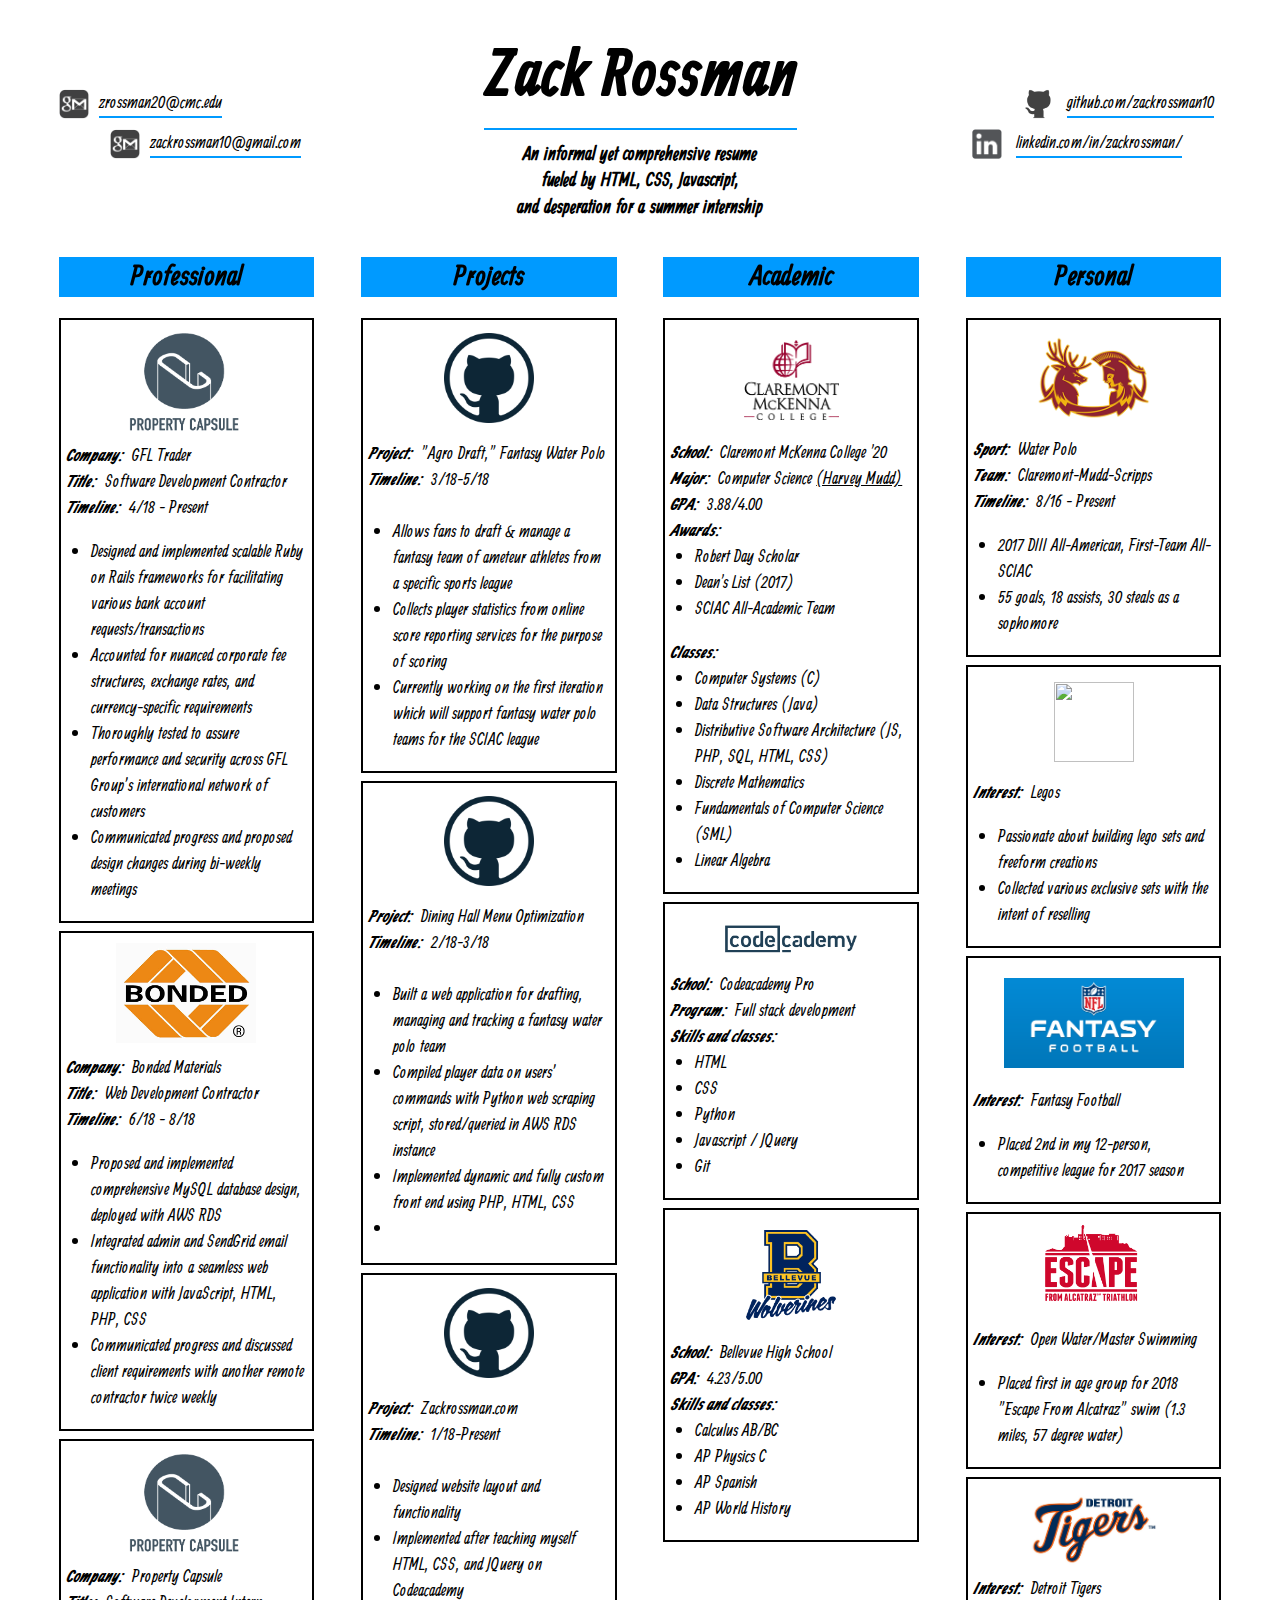
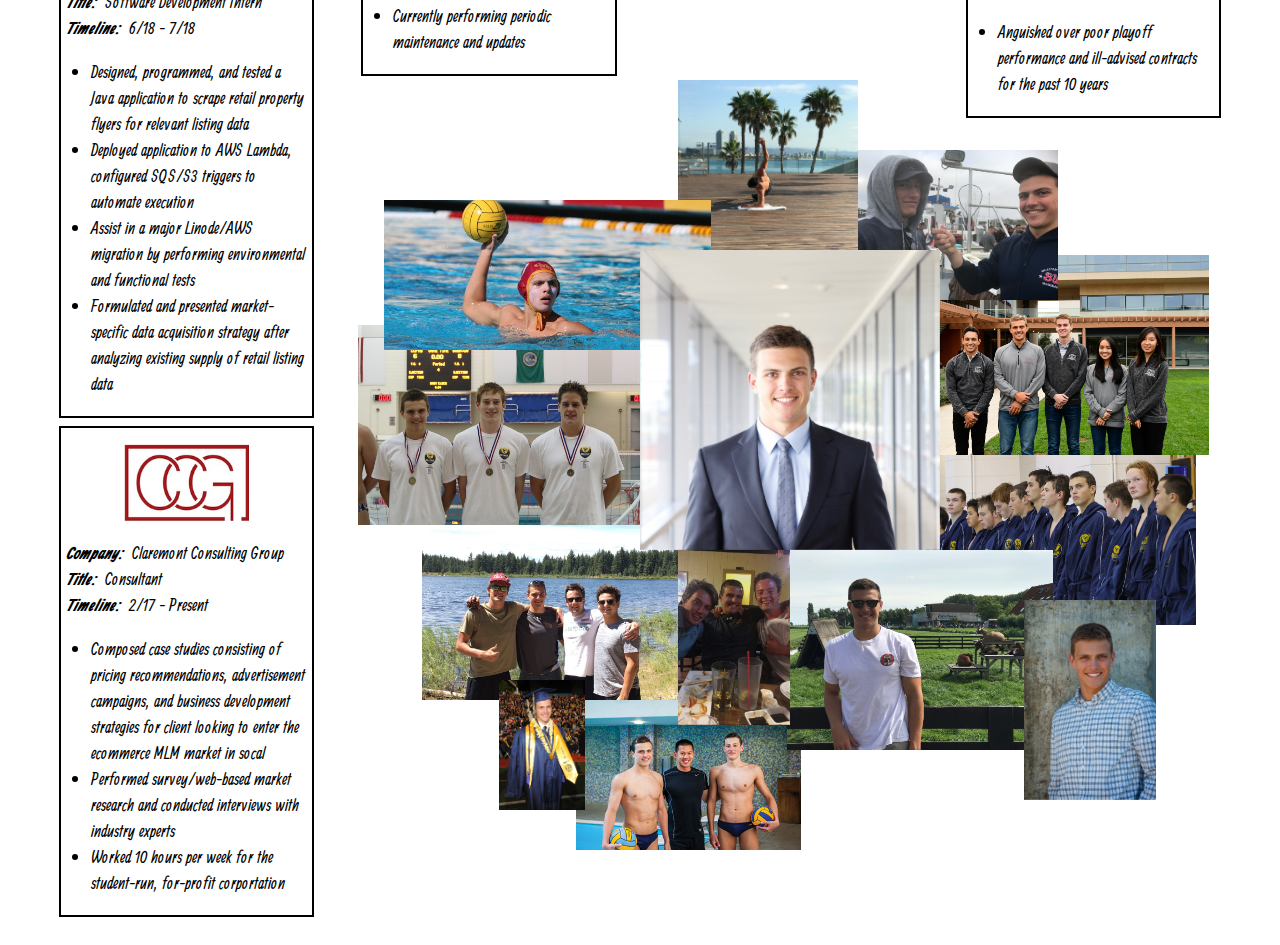
==== index.html @ 9df1e5d1 "cpanel edits" ====
<!Doctype html>
<html>
  <head>
    <title>Zack Rossman Resume</title>
    <link rel="stylesheet" type = "text/css"  href = "style.css"/>
    <link rel="icon" href="BE_logo4.png">
  </head>
  <body>
    <div class = "container">
      <div class = "header">
        <div class = "grid gmail top gm1">
          <img src = "Vsquadpics/gmail.png">
          <p>zrossman20@cmc.edu</p>
        </div>
        <div class = "grid gmail bottom gm2">
          <img src = "Vsquadpics/gmail.png">
          <p>zackrossman10@gmail.com</p>
        </div>
        <div class = "grid social-media top githubsmall">
          <img src="Vsquadpics/githubsmall.ico">
          <p><a href="https://github.com/zackrossman10">github.com/zackrossman10</a></p>
        </div>
        <div class = "grid social-media bottom linkedin">
          <img src="Vsquadpics/linkedin.png">
          <p><a href="https://www.linkedin.com/in/zack-rossman-4977ba132/">linkedin.com/in/zackrossman/</a></p>
        </div>
        <div class = "title">
          <p><span>Zack Rossman</span></p>
          <div class = "about">
            <h4>An informal yet comprehensive resume</h4>
            <h4>fueled by HTML, CSS, Javascript,</h4>
            <h4>and desperation for a summer internship</h4>
          </div>
        </div>
      </div>
      <div>
        <main>
          <div class = "sections professional">
            <div class = 'topslider'></div>
            <h5>Professional</h5>
            <div class = 'botslider'></div>
            <div class = "activity propertycapsule">
              <img src = "Vsquadpics/propertycapsule.png">
              <p> <em>Company: </em>GFL Trader<br />
                <em>Title: </em>Software Development Contractor<br />
                <em>Timeline: </em>4/18 - Present<br /></p>
              <ul>
                <li>Designed and implemented scalable Ruby on Rails frameworks for facilitating various bank account requests/transactions</li>
                <li>Accounted for nuanced corporate fee structures, exchange rates, and currency-specific requirements</li>
                <li>Thoroughly tested to assure performance and security across GFL Group’s international network of customers</li>
                <li>Communicated progress and proposed design changes during bi-weekly meetings</li>
              </ul>
            </div>
            <div class = "activity bonded">
              <a href="http://www.bondedmaterials.net/"><img src = "Vsquadpics/bonded.png"></a>
              <p> <em>Company: </em>Bonded Materials<br />
                <em>Title: </em>Web Development Contractor<br />
                <em>Timeline: </em>6/18 - 8/18<br /></p>
              <ul>
                <li>Proposed and implemented comprehensive MySQL database design, deployed with AWS RDS</li>
                <li>Integrated admin and SendGrid email functionality into a seamless web application with JavaScript, HTML, PHP, CSS</li>
                <li>Communicated progress and discussed client requirements with another remote contractor twice weekly</li>
              </ul>
            </div>
            <div class = "activity propertycapsule">
              <a href="https://search.propertycapsule.com/"><img src = "Vsquadpics/propertycapsule.png"></a>
              <p> <em>Company: </em>Property Capsule<br />
                <em>Title: </em>Software Development Intern<br />
                <em>Timeline: </em>6/18 - 7/18<br /></p>
              <ul>
                <li>Designed, programmed, and tested a Java application to scrape retail property flyers for relevant listing data</li>
                <li>Deployed application to AWS Lambda, configured SQS/S3 triggers to automate execution</li>
                <li>Assist in a major Linode/AWS migration by performing environmental and functional tests</li>
                <li>Formulated and presented market-specific data acquisition strategy after analyzing existing supply of retail listing data</li>
              </ul>
            </div>
            <div class = "activity ccg">
              <a href="https://www.linkedin.com/company/claremont-consulting-group-inc./"><img src = "Vsquadpics/ccg.png"></a>
              <p> <em>Company: </em>Claremont Consulting Group<br />
                <em>Title: </em>Consultant<br />
                <em>Timeline: </em>2/17 - Present<br /></p>
              <ul>
                <li>Composed case studies consisting of pricing recommendations,
                  advertisement campaigns, and business development strategies
                  for client looking to enter the ecommerce MLM market in socal</li>
                <li>Performed survey/web-based market research and conducted
                  interviews with industry experts</li>
                <li>Worked 10 hours per week for the student-run, for-profit
                  corportation</li>
              </ul>
            </div>
          </div>
          <div class = "sections athletic">
            <div class = 'topslider'></div>
            <h5>Projects</h5>
            <div class = 'botslider'></div>
            <div class = "activity 1v1fantasy">
              <a href="https://github.com/zackrossman10/agro-draft"><img src = 'Vsquadpics/github.png'></a>
              <p><em>Project: </em>"Agro Draft," Fantasy Water Polo<br />
                <em>Timeline: </em>3/18-5/18<br /><br/></p>
              <ul>
                <li>Allows fans to draft & manage a fantasy team of ameteur athletes from a specific sports league</li>
                <li>Collects player statistics from online score reporting services for the purpose of scoring</li>
                <li>Currently working on the first iteration which will support fantasy water polo teams for the SCIAC league</li>
              </ul>
            </div>
            <div class = "activity dininghall5">
              <img src = 'Vsquadpics/github.png'>
              <p><em>Project: </em>Dining Hall Menu Optimization<br />
                <em>Timeline: </em>2/18-3/18<br /><br/></p>
              <ul>
                <li>Built a web application for drafting, managing and tracking a fantasy water polo team</li>
                <li>Compiled player data on users’ commands with Python web scraping script, stored/queried in AWS RDS instance </li>
                <li>Implemented dynamic and fully custom front end using PHP, HTML, CSS<li>
              </ul>
            </div>
            <div class = "activity zackrossmancom">
              <a href="https://github.com/zackrossman10/zackrossman.com"><img src = 'Vsquadpics/github.png'></a>
              <p><em>Project: </em>Zackrossman.com<br />
                <em>Timeline: </em>1/18-Present<br /><br /></p>
              <ul>
                <li>Designed website layout and functionality</li>
                <li>Implemented after teaching myself HTML, CSS, and JQuery on Codeacademy</li>
                <li>Currently performing periodic maintenance and updates</li>
              </ul>
            </div>
          </div>
          <div class = "sections academic">
            <div class = 'topslider'></div>
            <h5>Academic</h5>
            <div class = 'botslider'></div>
            <div class = "activity cmc">
              <a href="https://www.cs.hmc.edu/"><img src = "Vsquadpics/cmc.png"></a>
              <p><em>School: </em>Claremont McKenna College '20<br />
                <em>Major: </em>Computer Science <u>(Harvey Mudd)</u><br />
                <em>GPA: </em>3.88/4.00<br />
                <em>Awards:</em></p>
              <ul>
                <li>Robert Day Scholar</li>
                <li>Dean's List (2017)</li>
                <li>SCIAC All-Academic Team</li>
              </ul>
              <p><em>Classes:</em></p>
              <ul>
                <li>Computer Systems (C)</li>
                <li>Data Structures (Java)</li>
                <li>Distributive Software Architecture (JS, PHP, SQL, HTML, CSS)</li>
                <li>Discrete Mathematics</li>
                <li>Fundamentals of Computer Science (SML)</li>
                <li>Linear Algebra</li>
              </ul>
            </div>
            <div class = "activity codeacademy">
              <img src = "Vsquadpics/codeacademy.png">
              <p><em>School: </em>Codeacademy Pro<br />
                <em>Program: </em>Full stack development<br />
                <em>Skills and classes: </em></p>
              <ul>
                <li>HTML</li>
                <li>CSS</li>
                <li>Python</li>
                <li>Javascript / JQuery</li>
                <li>Git</li>
              </ul>
            </div>
            <div class = "activity bellevuehs">
              <a href="https://bsd405.org/bhs/"><img src = "Vsquadpics/bhs.png"></a>
              <p><em>School: </em>Bellevue High School <br />
                <em>GPA: </em>4.23/5.00 <br />
                <em>Skills and classes: </em></p>
              <ul>
                <li>Calculus AB/BC</li>
                <li>AP Physics C</li>
                <li>AP Spanish</li>
                <li>AP World History</li>
              </ul>
            </div>
          </div>
          <div class = "sections personal">
            <div class = 'topslider'></div>
            <h5>Personal</h5>
            <div class = 'botslider'></div>
            <div class = "activity cms">
              <a href="https://www.cmsathletics.org/sports/mwaterpolo/index"><img src = "Vsquadpics/cms.png"></a>
              <p><em>Sport: </em>Water Polo<br />
                <em>Team: </em>Claremont-Mudd-Scripps<br />
                <em>Timeline: </em>8/16 - Present<br /></p>
              <ul>
                <li>2017 DIII All-American, First-Team All-SCIAC</li>
                <li>55 goals, 18 assists, 30 steals as a sophomore</li>
              </ul>
            </div>
            <div class = "activity lego">
              <img src = "Vsquadpics/lego.JPG">
              <p><em>Interest: </em>Legos</p>
              <ul>
                <li>Passionate about building lego sets and freeform creations</li>
                <li>Collected various exclusive sets with the intent of reselling</li>
              </ul>
            </div>
            <div class = "activity fantasy">
              <img src = "Vsquadpics/fantasy.png">
              <p><em>Interest: </em>Fantasy Football</p>
              <ul>
                <li>Placed 2nd in my 12-person, competitive league for 2017 season</li>
              </ul>
            </div>
            <div class = "activity openwater">
              <img src = "Vsquadpics/escape.jpg">
              <p><em>Interest: </em>Open Water/Master Swimming</p>
              <ul>
                <li>Placed first in age group for 2018 "Escape From Alcatraz" swim (1.3 miles, 57 degree water)</li>
              </ul>
            </div>
            <div class = "activity tigers">
              <img src = "Vsquadpics/tigers.jpg">
              <p><em>Interest: </em>Detroit Tigers</p>
              <ul>
                <li>Anguished over poor playoff performance and ill-advised contracts for the past 10 years</li>
              </ul>
            </div>
          </div>
          <div class = 'personal-images'>
            <img class = "pic robe-lineup" src = "Vsquadpics/IMG-0001.JPG">
            <img class = "pic best-wp" src = "Vsquadpics/IMG-0002.JPG">
            <img class = "pic best-ccg" src = "Vsquadpics/IMG-0005.JPG">
            <img class = "pic graduation" src = "Vsquadpics/IMG-0006.JPG">
            <img class = "pic andrew" src = "Vsquadpics/IMG-0013.JPG">
            <img class = "pic headshot" src = "Vsquadpics/IMG-00141.jpg">
            <img class = "pic bro" src = "Vsquadpics/IMG-0016.JPG">
            <img class = "pic barcelona" src = "Vsquadpics/IMG-0018.JPG">
            <img class = "pic llama" src = "Vsquadpics/IMG-0017.JPG">
            <img class = "pic tahoe-friends" src = "Vsquadpics/IMG-0020.JPG">
            <img class = "pic sake" src = "Vsquadpics/IMG-0021.PNG">
            <img class = "pic marco-cam" src = "Vsquadpics/IMG-0023.JPG">
            <img class = "pic senior-pic" src = "Vsquadpics/IMG-0025.JPG">
          </div>
        </main>
      </div>
    </div>
    <script
  src="https://code.jquery.com/jquery-3.2.1.min.js"
  integrity="sha256-hwg4gsxgFZhOsEEamdOYGBf13FyQuiTwlAQgxVSNgt4="
  crossorigin="anonymous"></script>
    <script src = "main.js"></script>
  </body>
</html>
---- style.css ----
@font-face {
  font-family: "Ranga";
  src: url(Ranga-Regular.ttf) format('truetype');
}

@font-face {
  font-family: "Ranga-bold";
  src: url(Ranga-Bold.ttf) format('truetype');
}

html {
  font-family: "Ranga", serif;
  font-size: 18px;
}

body {
  background-image:
  url("https://s3.amazonaws.com/codecademy-content/courses/freelance-1/unit-2/selga.png");
}

em {
  font-family: "Ranga-bold", serif;
}

.container {
  display: grid;
  grid-template: repeat(2, fit-content(2000px)) / 100%;
}

/*hsl(162,73%,47%)*/
.botslider {
    position: relative;
    top: -8px;
    left: 0;
    height: 5px;
    background-color: #21CE99;
    width: 0%;
    z-index: 0;
}

/*hsl(162,73%,47%)*/
.topslider {
    position: relative;
    bottom: -8px;
    right: 0;
    height: 5px;
    background-color: #21CE99;
    width: 0%;
    z-index: 0;
    transform: rotate(180deg);
}

.topslider span{
  position: sticky;
  top: 0;
}

h1 {
  margin-top: 10px;
  font-family: "Ranga-bold";
  font-size: 60px;
  margin-bottom: 0px;
}

.title span {
  font-family: "Ranga-bold";
  font-size: 70px;
  border-bottom: 2px solid #009AFF;
}

h4 {
  font-size: 20px;
  line-height: 0;
}

.header {
  align-items: center;

}

.grid p{
  margin: 10px;
  white-space: nowrap;
  justify-self: left;
  border-bottom: 2px solid #009AFF;
}

.grid {
  display: grid;
  position: absolute;
  grid-template: fit-content(500px) / repeat(2, fit-content(400px));
  justify-items: center;
  align-items: center;
}

.top {
  top: 80px;
}

.bottom {
  top: 120px;
}

.gmail img {
  width: 30px;
  height: 30px;
}

.githubsmall {
  margin-left: 79%;
}

.linkedin {
  margin-left: 75%;
}

.gm1 {
  margin-left: 4%;
}

.gm2 {
  margin-left: 8%;
}

.githubsmall img{
  width: 38px;
  height: 38px;
}

.linkedin img{
  width: 30px;
  height: 30px;
  margin-left: 4px;
  margin-right: 4px;
}

a{
 text-decoration:none;
 color: black;
}

.title {
  width: 100%;
  text-align: center;
}

main {
  display: grid;
  grid-template: 1fr / 1fr 1fr 1fr 1fr;
  grid-column-gap: 4%;
  justify-content: space-between;
  align-content: center;
  margin-left: 4%;
  margin-right: 4%;
  margin-top: 10px;
  margin-bottom: 20px;
}

.sections h5 {
  line-height: 40px;
  text-align: center;
  background-color: #009AFF;
  position: sticky;
  top: 0px;
  font-size: 30px;
  margin-bottom: 0;
  margin-top: 0;
  z-index: 20;
}

.professional {
  display: grid;
  height: 100%;
  grid-template: repeat(5, fit-content(600px)) / 1fr;
  grid-row-gap: 8px;
}

.activity {
  border: 2px solid black;
  background-color: white;
}

.activity em{
  margin: 0 5px;
}

h5 {
  margin: 10px 0;
}

 li {
  margin-right: 5px;
}

.sections span {
  color: white;
}

ul {
  margin-left: -10px;
}

.propertycapsule img{
  margin: 9px auto;
  display: flex;
  width: 140px;
  height: 105px;
}

.propertycapsule p{
  margin-top: 0;
}

.bonded img{
  width: 140px;
  height: 100px;
  margin: 10px auto;
  display: flex;
}

.bonded p{
  margin-top: 12px;
}

.ccg img {
  margin: 15px auto;
  display: flex;
  width: 125px;
  height: 80px;
}

.genea img {
  margin: 15px auto;
  display: flex;
  width: 70px;
  height: 70px;
}

.sears img {
  margin-top: 0;
  margin-bottom: -30px;
  margin-left: auto;
  margin-right: auto;
  display: flex;
  width: 100px;
  height: 100px;
}

.msc img {
  margin: 15px auto;
  display: flex;
  width: 90px;
  height: 70px;
}

.lifeguard img {
  margin: 15px auto;
  display: flex;
  width: 70px;
  height: 90px;
}

.athletic {
  display: grid;
  height: 63%;
  grid-template: repeat(4, fit-content(600px)) 1fr / 1fr;
  grid-row-gap: 8px;
}

.athletic ul{
  margin-top: 0;
}

.athletic p{
  margin-bottom: 0;
}

.athletic img{
  margin: 13px auto;
  display: flex;
  width: 90px;
  height: 90px;
}

.cms img {
  margin-left: auto;
  margin-right: auto;
  margin-top: -2px;
  margin-bottom: -19px;
  display: flex;
  width: 120px;
  height:120px;
}

.bhs img {
  margin: 20px auto;
  display: flex;
  width: 80px;
  height: 70px;
}

.academic {
  display: grid;
  height: 52%;
  grid-template: repeat(3, fit-content(600px)) / 1fr;
  grid-row-gap: 8px;
}

.academic p{
  margin-bottom: 0px;
}

.academic ul{
  margin-top: 0;
}

.cmc img {
  margin: 20px auto;
  display: flex;
  width: 95px;
  height: 80px;
}

.codeacademy img{
  margin-left: auto;
  margin-right: auto;
  margin-top: 10px;
  margin-bottom: -10px;
  display: flex;
  width: 150px;
  height: 50px;
}

.personal {
  display: grid;
  height: 62%;
  grid-template: repeat(4, fit-content(600px)) 1fr / 1fr;
  grid-row-gap: 8px;
}

.openwater img{
  width: 200px;
  height: 90px;
  display: flex;
  margin: 5px auto;
  margin-bottom: 0;
}

.tigers img{
  width: 180px;
  height: 90px;
  display: flex;
  margin: 5px auto;
  margin-bottom: 0;
}

.tigers p{
  margin-top: 2px;
}

.images {
  display: grid;
  grid-template: 1fr / repeat(2, fit-content(200px));
  justify-items: center;
  justify-content: center;
  grid-column-gap: 20px;
  margin-top: 20px;
}

.bellevuehs img {
    margin: 20px auto;
    display: flex;
    width: 90px;
    height: 90px;
}

.fantasy img {
  margin: 20px auto;
  display: flex;
  width: 180px;
  height: 90px;
}

.yoga img {
  margin: 15px auto;
  display: flex;
  width: 100px;
  height: 80px;
}

.lego img {
  margin: 15px auto;
  display: flex;
  width: 80px;
  height: 80px;
}

.robe-lineup {
  width: 300px;
  height: 200px;
  top: 2025px;
  left: 70%;
}

.best-wp {
  width: 327px;
  height: 150px;
  top: 1800px;
  left: 30%;
  z-index: 5;

}

.best-ccg {
  width: 300px;
  height: 200px;
  top: 1855px;
  left: 71%;
}

.graduation {
  width: 86px;
  height: 130px;
  top: 2280px;
  left: 39%;
  z-index: 10;
}

.andrew {
  width: 225px;
  height: 150px;
  top: 2300px;
  left: 45%;

}

.headshot {
  width: 300px;
  height: 300px;
  top: 1850px;
  left: 50%;
  z-index: 20;
}

.bro {
  width: 200px;
  height: 150px;
  top: 1750px;
  left: 67%;

}

.llama {
  width: 266px;
  height: 200px;
  top: 2150px;
  left: 61.5%;
}

.barcelona {
  width: 180px;
  height: 240px;
  top: 1680px;
  left: 53%;
  z-index: 2;
}

.tahoe-friends {
  width: 266px;
  height: 200px;
  top: 2100px;
  left: 33%;
  z-index: 0;
}

.sake {
  width: 112px;
  height: 200px;
  top: 2125px;
  left: 53%;
  z-index: 3;
}

.marco-cam {
  width: 300px;
  height: 200px;
  top: 1925px;
  left: 28%;
}

.senior-pic {
  width: 132px;
  height: 200px;
  top: 2200px;
  left: 80%;
  z-index: 21;
}

.pic {
  position: absolute;
}

.front{
  z-index: 2000;
}
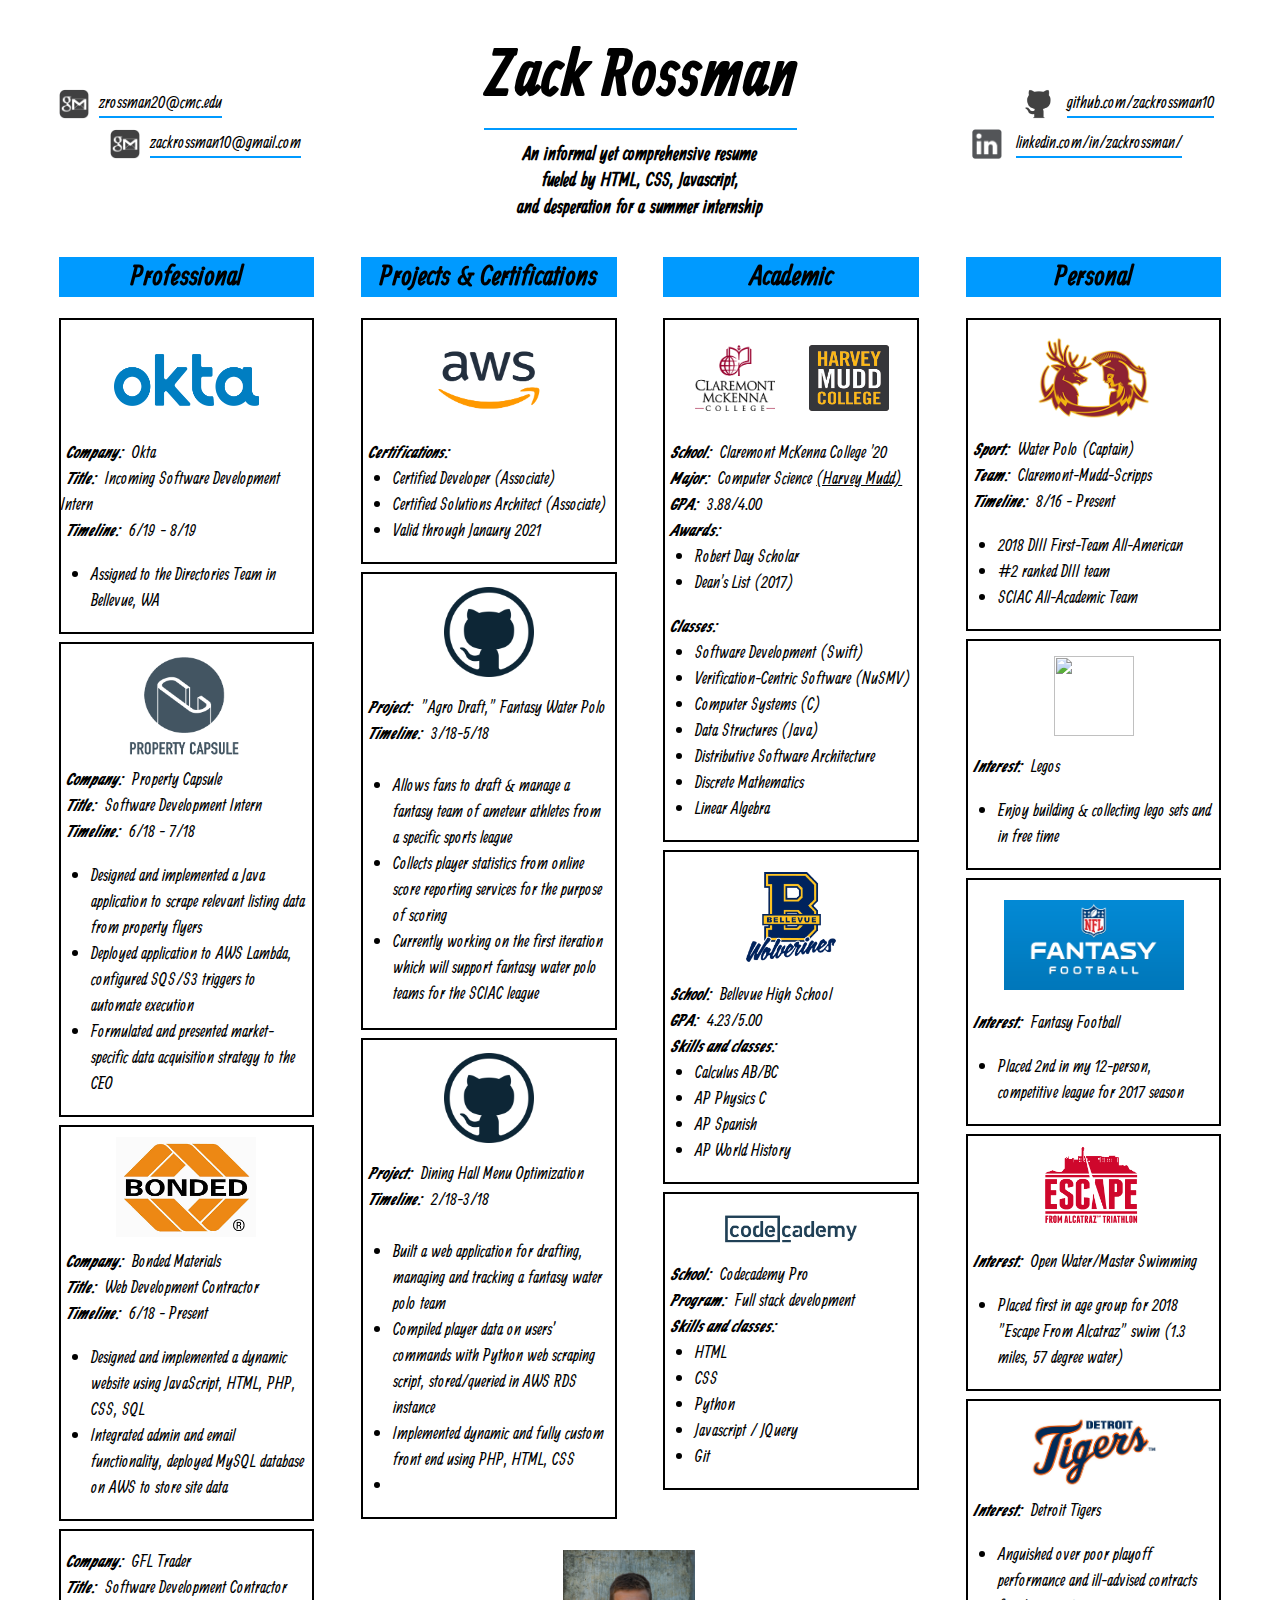
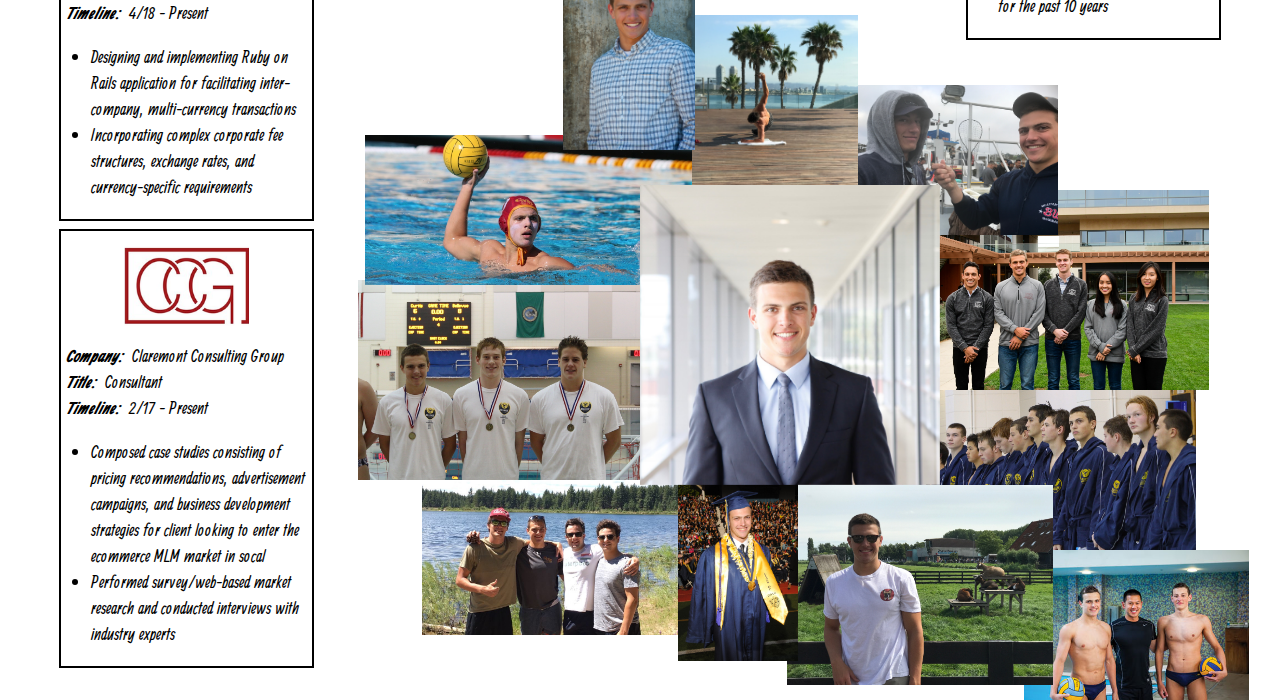
==== commit fd93a7f0: "spring update 2019" ====
--- a/index.html
+++ b/index.html
@@ -18,11 +18,11 @@
         </div>
         <div class = "grid social-media top githubsmall">
           <img src="Vsquadpics/githubsmall.ico">
-          <p><a href="https://github.com/zackrossman10">github.com/zackrossman10</a></p>
+          <p><a href="https://github.com/zackrossman10" target="_blank">github.com/zackrossman10</a></p>
         </div>
         <div class = "grid social-media bottom linkedin">
           <img src="Vsquadpics/linkedin.png">
-          <p><a href="https://www.linkedin.com/in/zack-rossman-4977ba132/">linkedin.com/in/zackrossman/</a></p>
+          <p><a href="https://www.linkedin.com/in/zack-rossman-4977ba132/" target="_blank">linkedin.com/in/zackrossman/</a></p>
         </div>
         <div class = "title">
           <p><span>Zack Rossman</span></p>
@@ -39,39 +39,43 @@
             <div class = 'topslider'></div>
             <h5>Professional</h5>
             <div class = 'botslider'></div>
+            <div class = "activity okta">
+              <a href="https://www.okta.com/" target="_blank"><img src = "Vsquadpics/okta.svg.png"></a>
+              <p> <em>Company: </em>Okta<br />
+                <em>Title: </em>Incoming Software Development Intern<br />
+                <em>Timeline: </em>6/19 - 8/19<br /></p>
+              <ul>
+                <li>Assigned to the Directories Team in Bellevue, WA</li>
+              </ul>
+            </div>
             <div class = "activity propertycapsule">
-              <img src = "Vsquadpics/propertycapsule.png">
+              <a href="https://search.propertycapsule.com/" target="_blank"><img src = "Vsquadpics/propertycapsule.png"></a>
+              <p> <em>Company: </em>Property Capsule<br />
+                <em>Title: </em>Software Development Intern<br />
+                <em>Timeline: </em>6/18 - 7/18<br /></p>
+              <ul>
+                <li>Designed and implemented a Java application to scrape relevant listing data from property flyers</li>
+                <li>Deployed application to AWS Lambda, configured SQS/S3 triggers to automate execution</li>
+                <li>Formulated and presented market-specific data acquisition strategy to the CEO</li>
+              </ul>
+            </div>
+            <div class = "activity bonded">
+              <a href="http://www.bondedmaterials.net/" target="_blank"><img src = "Vsquadpics/bonded.png"></a>
+              <p> <em>Company: </em>Bonded Materials<br />
+                <em>Title: </em>Web Development Contractor<br />
+                <em>Timeline: </em>6/18 - Present<br /></p>
+              <ul>
+                <li>Designed and implemented a dynamic website using JavaScript, HTML, PHP, CSS, SQL</li>
+                <li>Integrated admin and email functionality, deployed MySQL database on AWS to store site data</li>
+              </ul>
+            </div>
+            <div class = "activity glftrader">
               <p> <em>Company: </em>GFL Trader<br />
                 <em>Title: </em>Software Development Contractor<br />
                 <em>Timeline: </em>4/18 - Present<br /></p>
               <ul>
-                <li>Designed and implemented scalable Ruby on Rails frameworks for facilitating various bank account requests/transactions</li>
-                <li>Accounted for nuanced corporate fee structures, exchange rates, and currency-specific requirements</li>
-                <li>Thoroughly tested to assure performance and security across GFL Group’s international network of customers</li>
-                <li>Communicated progress and proposed design changes during bi-weekly meetings</li>
-              </ul>
-            </div>
-            <div class = "activity bonded">
-              <a href="http://www.bondedmaterials.net/"><img src = "Vsquadpics/bonded.png"></a>
-              <p> <em>Company: </em>Bonded Materials<br />
-                <em>Title: </em>Web Development Contractor<br />
-                <em>Timeline: </em>6/18 - 8/18<br /></p>
-              <ul>
-                <li>Proposed and implemented comprehensive MySQL database design, deployed with AWS RDS</li>
-                <li>Integrated admin and SendGrid email functionality into a seamless web application with JavaScript, HTML, PHP, CSS</li>
-                <li>Communicated progress and discussed client requirements with another remote contractor twice weekly</li>
-              </ul>
-            </div>
-            <div class = "activity propertycapsule">
-              <a href="https://search.propertycapsule.com/"><img src = "Vsquadpics/propertycapsule.png"></a>
-              <p> <em>Company: </em>Property Capsule<br />
-                <em>Title: </em>Software Development Intern<br />
-                <em>Timeline: </em>6/18 - 7/18<br /></p>
-              <ul>
-                <li>Designed, programmed, and tested a Java application to scrape retail property flyers for relevant listing data</li>
-                <li>Deployed application to AWS Lambda, configured SQS/S3 triggers to automate execution</li>
-                <li>Assist in a major Linode/AWS migration by performing environmental and functional tests</li>
-                <li>Formulated and presented market-specific data acquisition strategy after analyzing existing supply of retail listing data</li>
+                <li>Designing and implementing Ruby on Rails application for facilitating inter-company, multi-currency transactions</li>
+                <li>Incorporating complex corporate fee structures, exchange rates, and currency-specific requirements</li>
               </ul>
             </div>
             <div class = "activity ccg">
@@ -85,17 +89,24 @@
                   for client looking to enter the ecommerce MLM market in socal</li>
                 <li>Performed survey/web-based market research and conducted
                   interviews with industry experts</li>
-                <li>Worked 10 hours per week for the student-run, for-profit
-                  corportation</li>
               </ul>
             </div>
           </div>
           <div class = "sections athletic">
             <div class = 'topslider'></div>
-            <h5>Projects</h5>
-            <div class = 'botslider'></div>
+            <h5>Projects & Certifications</h5>
+            <div class = 'botslider'></div>
+            <div class = "activity aws">
+              <a href="https://aws.amazon.com/certification/" target="_blank"><img src = 'Vsquadpics/aws.png'></a>
+              <p><em>Certifications:</em>
+              <ul>
+                <a href="Certifications/AWSCertifiedDeveloper-Associate.pdf" target="_blank"><li>Certified Developer (Associate)</li></a>
+                <a href="Certifications/AWSCertifiedSolutionsArchitect-Associate.pdf" target="_blank"><li>Certified Solutions Architect (Associate)</li></a>
+                <li>Valid through Janaury 2021</li>
+              </ul>
+            </div>
             <div class = "activity 1v1fantasy">
-              <a href="https://github.com/zackrossman10/agro-draft"><img src = 'Vsquadpics/github.png'></a>
+              <a href="https://github.com/zackrossman10/agro-draft" target="_blank"><img src = 'Vsquadpics/github.png'></a>
               <p><em>Project: </em>"Agro Draft," Fantasy Water Polo<br />
                 <em>Timeline: </em>3/18-5/18<br /><br/></p>
               <ul>
@@ -114,23 +125,24 @@
                 <li>Implemented dynamic and fully custom front end using PHP, HTML, CSS<li>
               </ul>
             </div>
-            <div class = "activity zackrossmancom">
-              <a href="https://github.com/zackrossman10/zackrossman.com"><img src = 'Vsquadpics/github.png'></a>
+            <!-- <div class = "activity zackrossmancom">
+              <a href="https://github.com/zackrossman10/zackrossman.com" target="_blank"><img src = 'Vsquadpics/github.png'></a>
               <p><em>Project: </em>Zackrossman.com<br />
                 <em>Timeline: </em>1/18-Present<br /><br /></p>
               <ul>
                 <li>Designed website layout and functionality</li>
-                <li>Implemented after teaching myself HTML, CSS, and JQuery on Codeacademy</li>
+                <li>Implemented after teaching myself HTML, CSS, and JQuery on Codecademy</li>
                 <li>Currently performing periodic maintenance and updates</li>
               </ul>
-            </div>
+            </div> -->
           </div>
           <div class = "sections academic">
             <div class = 'topslider'></div>
             <h5>Academic</h5>
             <div class = 'botslider'></div>
-            <div class = "activity cmc">
-              <a href="https://www.cs.hmc.edu/"><img src = "Vsquadpics/cmc.png"></a>
+            <div class = "activity">
+              <a href="https://www.cmc.edu/" target="_blank"><img class = "cmc" src = "Vsquadpics/cmc.png"></a>
+              <a href="https://www.cs.hmc.edu/" target="_blank"><img class = "hmc" src = "Vsquadpics/hmc.jpg"></a>
               <p><em>School: </em>Claremont McKenna College '20<br />
                 <em>Major: </em>Computer Science <u>(Harvey Mudd)</u><br />
                 <em>GPA: </em>3.88/4.00<br />
@@ -138,21 +150,33 @@
               <ul>
                 <li>Robert Day Scholar</li>
                 <li>Dean's List (2017)</li>
-                <li>SCIAC All-Academic Team</li>
               </ul>
               <p><em>Classes:</em></p>
               <ul>
+                <li>Software Development (Swift)</li>
+                <li>Verification-Centric Software (NuSMV)</li>
                 <li>Computer Systems (C)</li>
                 <li>Data Structures (Java)</li>
-                <li>Distributive Software Architecture (JS, PHP, SQL, HTML, CSS)</li>
+                <li>Distributive Software Architecture</li>
                 <li>Discrete Mathematics</li>
-                <li>Fundamentals of Computer Science (SML)</li>
                 <li>Linear Algebra</li>
+              </ul>
+            </div>
+            <div class = "activity bellevuehs">
+              <a href="https://bsd405.org/bhs/" target="_blank"><img src = "Vsquadpics/bhs.png"></a>
+              <p><em>School: </em>Bellevue High School <br />
+                <em>GPA: </em>4.23/5.00 <br />
+                <em>Skills and classes: </em></p>
+              <ul>
+                <li>Calculus AB/BC</li>
+                <li>AP Physics C</li>
+                <li>AP Spanish</li>
+                <li>AP World History</li>
               </ul>
             </div>
             <div class = "activity codeacademy">
               <img src = "Vsquadpics/codeacademy.png">
-              <p><em>School: </em>Codeacademy Pro<br />
+              <p><em>School: </em>Codecademy Pro<br />
                 <em>Program: </em>Full stack development<br />
                 <em>Skills and classes: </em></p>
               <ul>
@@ -163,43 +187,31 @@
                 <li>Git</li>
               </ul>
             </div>
-            <div class = "activity bellevuehs">
-              <a href="https://bsd405.org/bhs/"><img src = "Vsquadpics/bhs.png"></a>
-              <p><em>School: </em>Bellevue High School <br />
-                <em>GPA: </em>4.23/5.00 <br />
-                <em>Skills and classes: </em></p>
-              <ul>
-                <li>Calculus AB/BC</li>
-                <li>AP Physics C</li>
-                <li>AP Spanish</li>
-                <li>AP World History</li>
-              </ul>
-            </div>
           </div>
           <div class = "sections personal">
             <div class = 'topslider'></div>
             <h5>Personal</h5>
             <div class = 'botslider'></div>
             <div class = "activity cms">
-              <a href="https://www.cmsathletics.org/sports/mwaterpolo/index"><img src = "Vsquadpics/cms.png"></a>
-              <p><em>Sport: </em>Water Polo<br />
+              <a href="https://www.cmsathletics.org/sports/mwaterpolo/index" target="_blank"><img src = "Vsquadpics/cms.png"></a>
+              <p><em>Sport: </em>Water Polo (Captain)<br />
                 <em>Team: </em>Claremont-Mudd-Scripps<br />
                 <em>Timeline: </em>8/16 - Present<br /></p>
               <ul>
-                <li>2017 DIII All-American, First-Team All-SCIAC</li>
-                <li>55 goals, 18 assists, 30 steals as a sophomore</li>
+                <li>2018 DIII First-Team All-American</li>
+                <li>#2 ranked DIII team</li>
+                <li>SCIAC All-Academic Team</li>
               </ul>
             </div>
             <div class = "activity lego">
-              <img src = "Vsquadpics/lego.JPG">
+              <a href="https://www.lego.com/en-us" target="blank"><img src = "Vsquadpics/lego.JPG"></a>
               <p><em>Interest: </em>Legos</p>
               <ul>
-                <li>Passionate about building lego sets and freeform creations</li>
-                <li>Collected various exclusive sets with the intent of reselling</li>
+                <li>Enjoy building & collecting lego sets and in free time</li>
               </ul>
             </div>
             <div class = "activity fantasy">
-              <img src = "Vsquadpics/fantasy.png">
+              <a href="http://fantasy.nfl.com/" target="blank"><img src = "Vsquadpics/fantasy.png"></a>
               <p><em>Interest: </em>Fantasy Football</p>
               <ul>
                 <li>Placed 2nd in my 12-person, competitive league for 2017 season</li>
@@ -213,29 +225,29 @@
               </ul>
             </div>
             <div class = "activity tigers">
-              <img src = "Vsquadpics/tigers.jpg">
+              <a href="https://www.mlb.com/tigers" target="blank"><img src = "Vsquadpics/tigers.jpg"></a>
               <p><em>Interest: </em>Detroit Tigers</p>
               <ul>
                 <li>Anguished over poor playoff performance and ill-advised contracts for the past 10 years</li>
               </ul>
             </div>
           </div>
-          <div class = 'personal-images'>
-            <img class = "pic robe-lineup" src = "Vsquadpics/IMG-0001.JPG">
-            <img class = "pic best-wp" src = "Vsquadpics/IMG-0002.JPG">
-            <img class = "pic best-ccg" src = "Vsquadpics/IMG-0005.JPG">
-            <img class = "pic graduation" src = "Vsquadpics/IMG-0006.JPG">
-            <img class = "pic andrew" src = "Vsquadpics/IMG-0013.JPG">
-            <img class = "pic headshot" src = "Vsquadpics/IMG-00141.jpg">
-            <img class = "pic bro" src = "Vsquadpics/IMG-0016.JPG">
-            <img class = "pic barcelona" src = "Vsquadpics/IMG-0018.JPG">
-            <img class = "pic llama" src = "Vsquadpics/IMG-0017.JPG">
-            <img class = "pic tahoe-friends" src = "Vsquadpics/IMG-0020.JPG">
-            <img class = "pic sake" src = "Vsquadpics/IMG-0021.PNG">
-            <img class = "pic marco-cam" src = "Vsquadpics/IMG-0023.JPG">
-            <img class = "pic senior-pic" src = "Vsquadpics/IMG-0025.JPG">
-          </div>
         </main>
+        <div class = 'personal-images'>
+          <img class = "pic robe-lineup" src = "Vsquadpics/IMG-0001.JPG">
+          <img class = "pic best-wp" src = "Vsquadpics/IMG-0002.JPG">
+          <img class = "pic best-ccg" src = "Vsquadpics/IMG-0005.JPG">
+          <img class = "pic graduation" src = "Vsquadpics/IMG-0006.JPG">
+          <img class = "pic andrew" src = "Vsquadpics/IMG-0013.JPG">
+          <img class = "pic headshot" src = "Vsquadpics/IMG-00141.jpg">
+          <img class = "pic bro" src = "Vsquadpics/IMG-0016.JPG">
+          <img class = "pic barcelona" src = "Vsquadpics/IMG-0018.JPG">
+          <img class = "pic llama" src = "Vsquadpics/IMG-0017.JPG">
+          <img class = "pic tahoe-friends" src = "Vsquadpics/IMG-0020.JPG">
+          <!-- <img class = "pic sake" src = "Vsquadpics/IMG-0021.PNG"> -->
+          <img class = "pic marco-cam" src = "Vsquadpics/IMG-0023.JPG">
+          <img class = "pic senior-pic" src = "Vsquadpics/IMG-0025.JPG">
+        </div>
       </div>
     </div>
     <script
--- a/style.css
+++ b/style.css
@@ -229,6 +229,13 @@
   height: 80px;
 }
 
+.okta img {
+  margin: 34px auto;
+  display: flex;
+  width: 145px;
+  height: 52px;
+}
+
 .genea img {
   margin: 15px auto;
   display: flex;
@@ -314,11 +321,32 @@
   margin-top: 0;
 }
 
-.cmc img {
-  margin: 20px auto;
-  display: flex;
-  width: 95px;
-  height: 80px;
+.cmc {
+  margin-left: 30px;
+  margin-right: 30px;
+  margin-top: 25px;
+  margin-bottom: 3px;
+  display: inline-block;
+  width: 80px;
+  height: 66px;
+}
+
+.aws img {
+  margin: 10px auto;
+  width: 200px;
+  height: 100px;
+}
+
+.aws p {
+  margin-top: 0px;
+}
+
+.hmc {
+  margin-top: 25px;
+  margin-bottom: 3px;
+  display: inline-block;
+  width: 80px;
+  height: 66px;
 }
 
 .codeacademy img{
@@ -398,15 +426,15 @@
 .robe-lineup {
   width: 300px;
   height: 200px;
-  top: 2025px;
+  top: 1960px;
   left: 70%;
 }
 
 .best-wp {
   width: 327px;
   height: 150px;
-  top: 1800px;
-  left: 30%;
+  top: 1735px;
+  left: 28.5%;
   z-index: 5;
 
 }
@@ -414,30 +442,30 @@
 .best-ccg {
   width: 300px;
   height: 200px;
-  top: 1855px;
+  top: 1790px;
   left: 71%;
 }
 
 .graduation {
-  width: 86px;
-  height: 130px;
-  top: 2280px;
-  left: 39%;
-  z-index: 10;
+  width: 120px;
+  height: 181px;
+  top: 2080px;
+  left: 53%;
+  z-index: 3;
+
 }
 
 .andrew {
   width: 225px;
   height: 150px;
-  top: 2300px;
-  left: 45%;
-
+  top: 2150px;
+  left: 80%;
 }
 
 .headshot {
   width: 300px;
   height: 300px;
-  top: 1850px;
+  top: 1785px;
   left: 50%;
   z-index: 20;
 }
@@ -445,7 +473,7 @@
 .bro {
   width: 200px;
   height: 150px;
-  top: 1750px;
+  top: 1685px;
   left: 67%;
 
 }
@@ -453,14 +481,14 @@
 .llama {
   width: 266px;
   height: 200px;
-  top: 2150px;
+  top: 2085px;
   left: 61.5%;
 }
 
 .barcelona {
   width: 180px;
   height: 240px;
-  top: 1680px;
+  top: 1615px;
   left: 53%;
   z-index: 2;
 }
@@ -468,7 +496,7 @@
 .tahoe-friends {
   width: 266px;
   height: 200px;
-  top: 2100px;
+  top: 2035px;
   left: 33%;
   z-index: 0;
 }
@@ -476,7 +504,7 @@
 .sake {
   width: 112px;
   height: 200px;
-  top: 2125px;
+  top: 2060px;
   left: 53%;
   z-index: 3;
 }
@@ -484,15 +512,15 @@
 .marco-cam {
   width: 300px;
   height: 200px;
-  top: 1925px;
+  top: 1880px;
   left: 28%;
 }
 
 .senior-pic {
   width: 132px;
   height: 200px;
-  top: 2200px;
-  left: 80%;
+  top: 1550px;
+  left: 44%;
   z-index: 21;
 }
 
